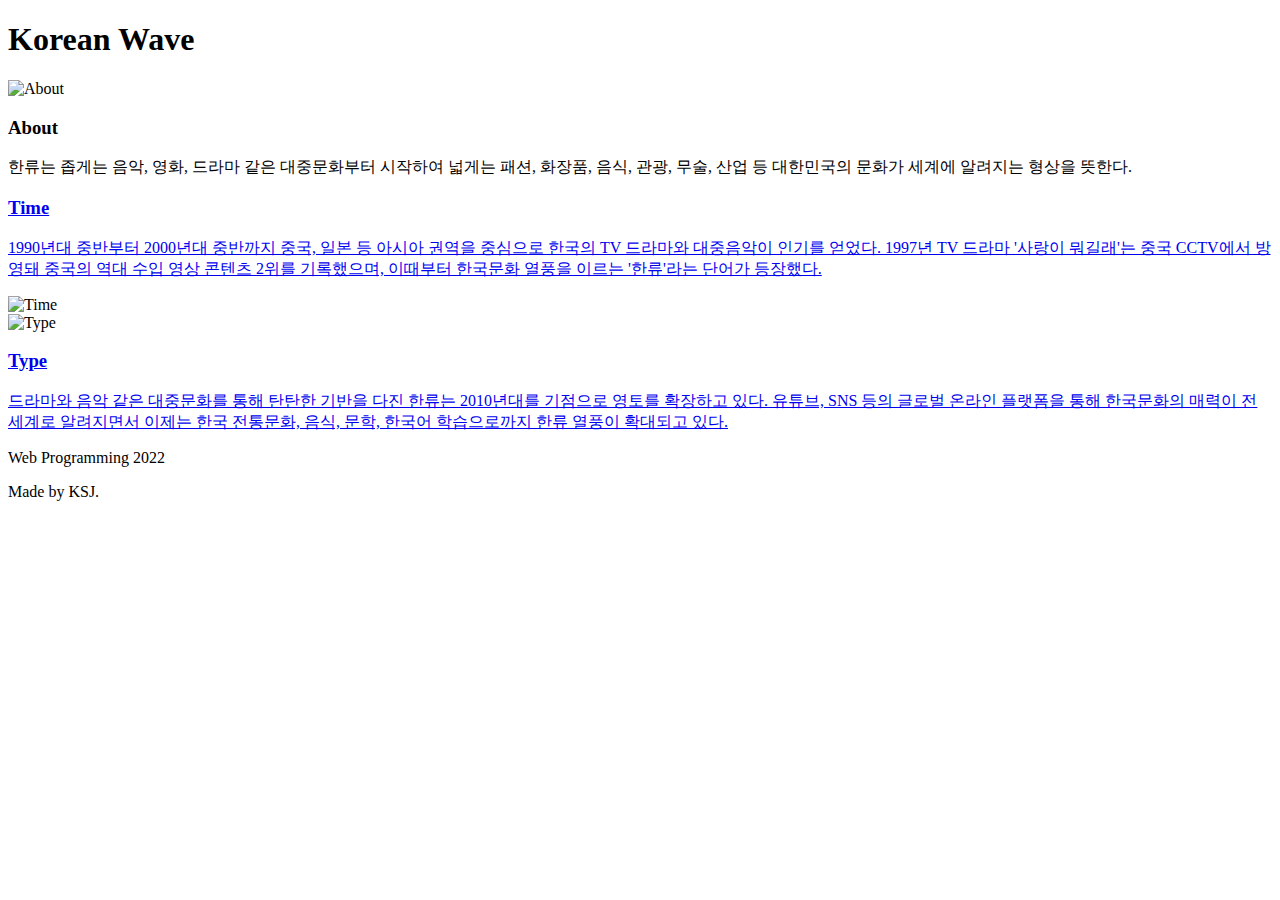
==== index.html @ 6eb4c616 "22/12/12" ====
<!DOCTYPE html>
<html lang="en">
  <head>
    <meta charset="UTF-8">
    <meta http-equiv="X-UA-Compatible" content="IE=edge">
    <meta name="viewport" content="width=device-width, initial-scale=1.0">
    <title>Korean Wave</title>

    <link rel="stylesheet" href="../2/css/style.css">
  </head>

  <body>
    
    <!-- Header -->
    <header class="pt2 pb1 align--center">
      <div class="container">
        <h1 title="Korean Wave">Korean Wave</h1>
      </div>
    </header>

    <!-- Body -->
    <main>
      
      <div class="container">

        <!-- INFO -->
        <section class="grid-row">
          
          <!-- ABOUT -->
          <div class="grid-column pt3 pb3 order-1 span-half mobile-m">
            <div>
              <img class="info-image relative z2 image-scroll hidden" src="image/태극기.png" alt="About">
            </div>
          </div>

          <div class="grid-column pt3 pb3 order-2 span-half mobile-m">
            <h3>About</h3>
            <p>한류는 좁게는 음악, 영화, 드라마 같은 대중문화부터 시작하여 넓게는 패션, 화장품, 음식, 관광, 무술, 산업 등 대한민국의 문화가 세계에 알려지는 형상을 뜻한다.</p>
          </div>

          <!-- TIME -->
          <div class="grid-column pt3 pb3 order-3 span-half mobile-m"><a href="time.html">
            <h3>Time</h3>
            <p>1990년대 중반부터 2000년대 중반까지 중국, 일본 등 아시아 권역을 중심으로 한국의 TV 드라마와 대중음악이 인기를 얻었다. 1997년 TV 드라마 '사랑이 뭐길래'는 중국 CCTV에서 방영돼 중국의 역대
              수입
              영상 콘텐츠 2위를 기록했으며, 이때부터 한국문화 열풍을 이르는 '한류'라는 단어가 등장했다.</p>
          </a>
          </div>

          <div class="grid-column pt3 pb3 order-4 span-half mobile-m">
            <div>
              <img class="info-image relative z2 image-scroll hidden" src="image/globe-g740f56546_1280.png" alt="Time">
            </div>
          </div>

          <!-- TYPE -->
          <div class="grid-column pt3 pb3 order-5 span-half mobile-m">
            <div>
              <img class="info-image relative z2 image-scroll hidden" src="image/7938.jpg" alt="Type">
            </div>
          </div>

          <div class="grid-column pt3 pb3 order-6 span-half mobile-m"><a href="type.html">
            <h3>Type</h3>
            <p>드라마와 음악 같은 대중문화를 통해 탄탄한 기반을 다진 한류는 2010년대를 기점으로 영토를 확장하고 있다. 유튜브, SNS 등의 글로벌 온라인 플랫폼을 통해 한국문화의 매력이 전 세계로 알려지면서 이제는 한국
              전통문화, 음식, 문학, 한국어 학습으로까지 한류 열풍이 확대되고 있다.</p>
          </a>
          </div>
        </section>

      </div>

    </main>

    <footer class="pt4 pb4">

      <div class="container align--center">
        <p>Web Programming 2022</p>
        <p>Made by KSJ.</p>
      </div>

    </footer>

    <script src="script.js"></script>
  </body>
</html>
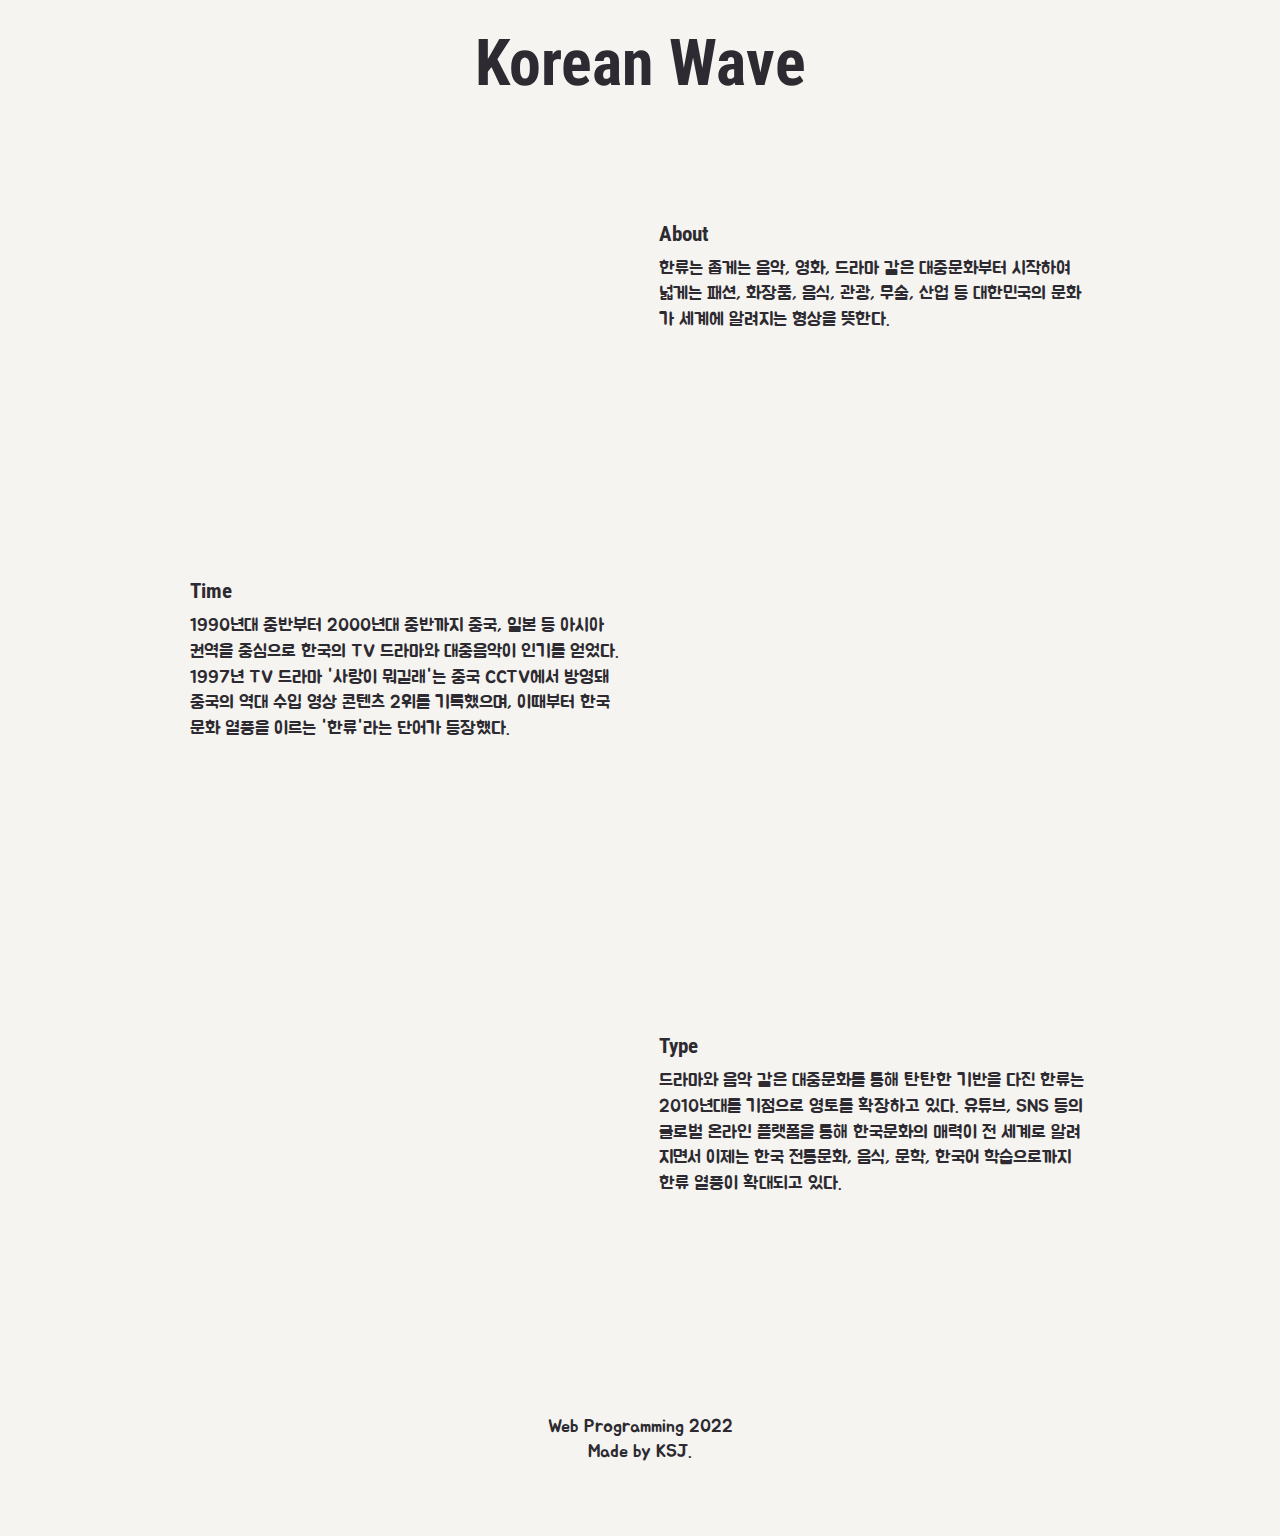
==== commit 69d7fa6e: "경로 수정" ====
--- a/index.html
+++ b/index.html
@@ -6,7 +6,7 @@
     <meta name="viewport" content="width=device-width, initial-scale=1.0">
     <title>Korean Wave</title>
 
-    <link rel="stylesheet" href="../2/css/style.css">
+    <link rel="stylesheet" href="css/style.css">
   </head>
 
   <body>
--- a/css/style.css
+++ b/css/style.css
@@ -0,0 +1,120 @@
+@import url('https://fonts.googleapis.com/css2?family=Jua&family=Roboto+Condensed&display=swap');
+
+
+*{ box-sizing: inherit; }
+
+html{
+  line-height: 1.15;
+  box-sizing: border-box;
+  font-size: 16px;
+  font-style: normal;
+  font-weight: 400px;
+  min-height: 100%;
+  font-family: 'Roboto Condensed', sans-serif;
+}
+
+body{
+  margin: 0;
+  background-color: #f5f4f0!important;
+  color: #2d2b31;
+  line-height: 1.6rem;
+  padding: 0;   
+}
+
+header, section{ display: block; }
+section{ justify-content: center; align-items: center;}
+
+h1{
+  font-family: 'Roboto Condensed', sans-serif;
+  font-size: 4em; 
+  margin: .67em 0; 
+  line-height: 1;
+  margin-top: 0;
+  margin-bottom: .8rem;
+}
+
+h3{
+  font-size: 1.333rem;
+  font-weight: 700px;
+  line-height: 1;
+  margin-top: 0;
+  margin-bottom: .8rem;
+}
+p{ 
+  margin: 0; 
+  font-family: 'Jua', sans-serif; 
+  font-size: large  ;
+}
+
+img{
+  border-style: none;
+  display: inline-block;
+  vertical-align: middle;
+  max-width: 100%;
+}
+
+.container{
+  margin-left: auto;
+  margin-right: auto;
+  max-width: 900px;
+  width: 90%;
+}
+
+.align--center{ text-align: center; }
+
+.grid-row{
+  display: flex;
+  flex-direction: row;
+  flex-wrap: wrap;
+  flex: 0 1 auto;
+  align-items: center;
+
+  margin: 0 -1.2rem;
+}
+.grid-column{
+  flex: 1 0 0%;
+  padding: 0 1.2rem;
+}
+
+.pb1 { padding-bottom: .8rem; }
+.pt2 { padding-top: 2rem; }
+.pb2 { padding-bottom: 2rem; }
+.pt3 { padding-top: 0; }
+.pb3 { padding-bottom: 0; }
+.pt4 { padding-top: 4.4rem; }
+.pb4 { padding-bottom: 4.4rem; }
+
+.order-1 { order: 1; }
+.order-2 { order: 2; }
+.order-3 { order: 3; }
+.order-4 { order: 4; }
+.order-5 { order: 5; }
+.order-6 { order: 6; }
+
+.span-half{ flex-basis: 50%; max-width: 50%; }
+.mobile-m{ margin-top: .8rem; margin-bottom: .8rem; }
+
+.relative{ position: relative; }
+.absolute{ position: absolute; }
+
+.info-image{ box-shadow: 10px 10px 28px 0 rgba(0,0,0,.1); }
+
+.z1{ z-index: 1; }
+.z2{ z-index: 2; }
+
+a{
+  color: #2d2b31;
+  text-decoration: none;
+}
+a:hover{
+  color:#8B7EA9;
+}
+
+
+.hidden { opacity: 0; }
+.scroll-effect { animation: scroll-effect 3s; }
+@keyframes scroll-effect {
+  from { opacity: 0; transform: scale(.7, .7); }
+
+  to { opacity: 1; }
+}